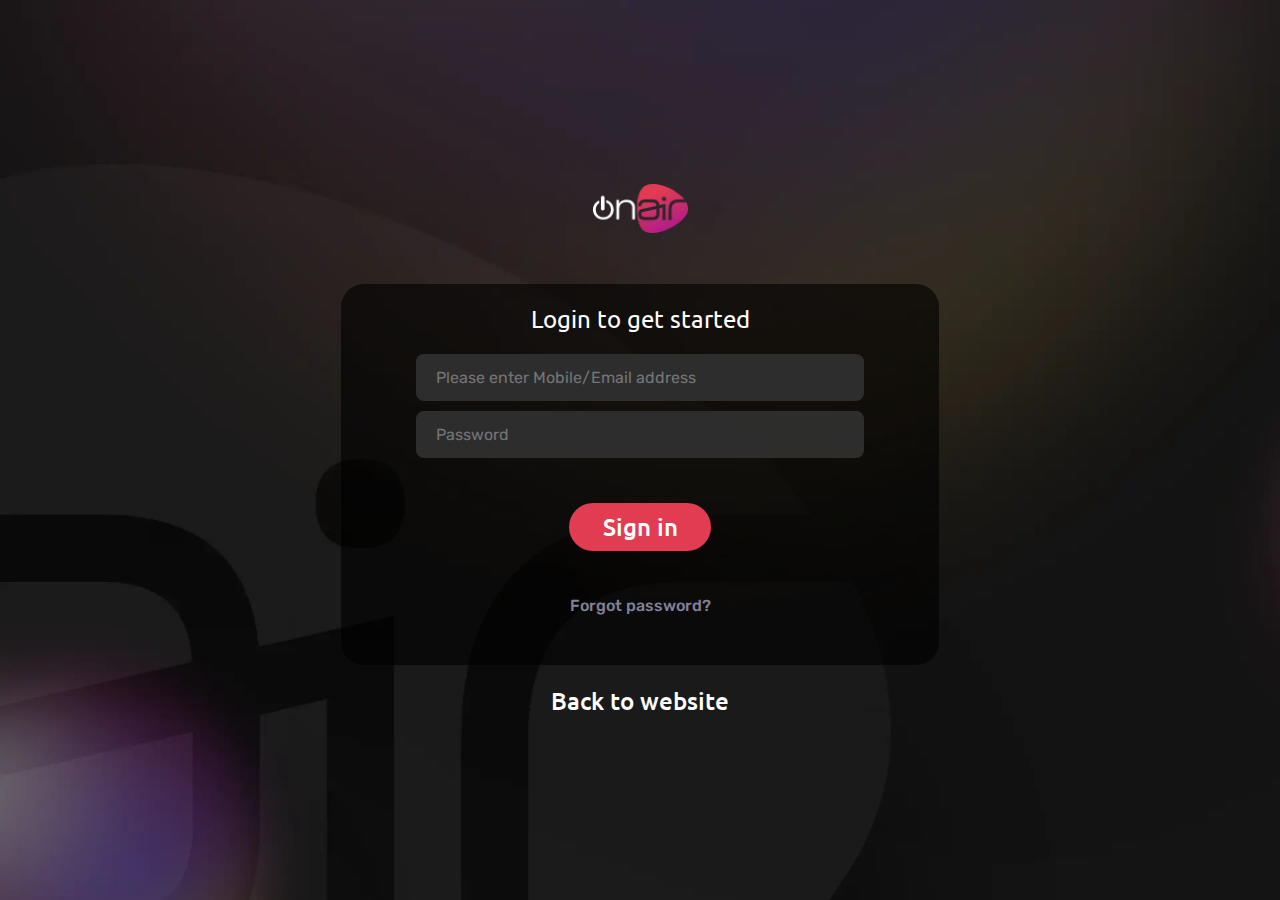
==== tlt-pro/index.html @ 90363955 "Add files via upload" ====
<!DOCTYPE html>
<html lang="en">
<head>
    <meta charset="UTF-8">
    <meta name="viewport" content="width=device-width, initial-scale=1.0">
    <link rel="stylesheet" href="style/style.css">
    <title>Sing In</title>
</head>
<body>
    
    <img src="img/onair-logo.webp" alt="onair" width="95" height="50">

    <form action="" method="post">

        <h1>Login to get started</h1>

        <input type="text" name="login" id="login-input" placeholder="Please enter Mobile/Email address">
        <input type="password" name="password" id="password-input" placeholder="Password">

        <button type="submit">Sign in</button>

        <a href="/">Forgot password?</a>

    </form>

    <a href="/">Back to website</a>

</body>
</html>
---- tlt-pro/style/style.css ----
@import url('https://fonts.googleapis.com/css2?family=Rubik&family=Ubuntu&display=swap');

html{
    height: 100%;
}

body{
    margin: 0;
    height: 100%;
    display: flex;
    flex-direction: column;
    justify-content: center;
    align-items: center;
    background-image: url(../img/bg.webp);
    background-repeat: no-repeat;
    background-size: cover;
    font-family: 'Ubuntu', sans-serif;
    color: #ffffff;
}

form{
    margin: 50px 0 20px 0;
    display: flex;
    align-items: center;
    flex-direction: column;
    padding: 20px 75px 50px 75px;
    background: rgba(0, 0, 0, 0.6);
    border-radius: 23px;
    gap: 10px;
}

h1{
    margin: 0 0 10px 0;
    font-size: 1.5rem;
    font-weight: 400;
}

input{
    padding-left: 20px;
    height: 45px;
    width: 426px;
    background: rgba(49, 49, 49, 0.9);
    border: 0;
    border-radius: 8px;
    font-family: 'Rubik', sans-serif;
    font-size: 1rem;
    color:#757575;
}

button{
    margin: 35px 0;
    width: 142px;
    height: 48px;
    background-color: #E13C52;
    font-family: 'Ubuntu', sans-serif;
    font-size: 1.5rem;
    font-weight: 500;
    color: #ffffff;
    border: 0;
    border-radius: 60px;
    cursor: pointer;
}

form a{
    text-decoration: none;
    font-family: 'Rubik', sans-serif;
    font-size: 1rem;
    color: #838199;
}

a{
    text-decoration: none;
    font-size: 1.5rem;
    font-weight: 500;
    color: #ffffff;
}

@media (max-width:666px) {

    form{
        width: 85%;
        padding: 20px 10px;
    }

    h1, a{
        font-size: 1.25rem;
    }

    input{
        width: 90%;
    }

}

@media (max-width:350px) {

    input{
        font-size: 0.75rem;
    }

    button{
        font-size: 1.25rem;
    }

}
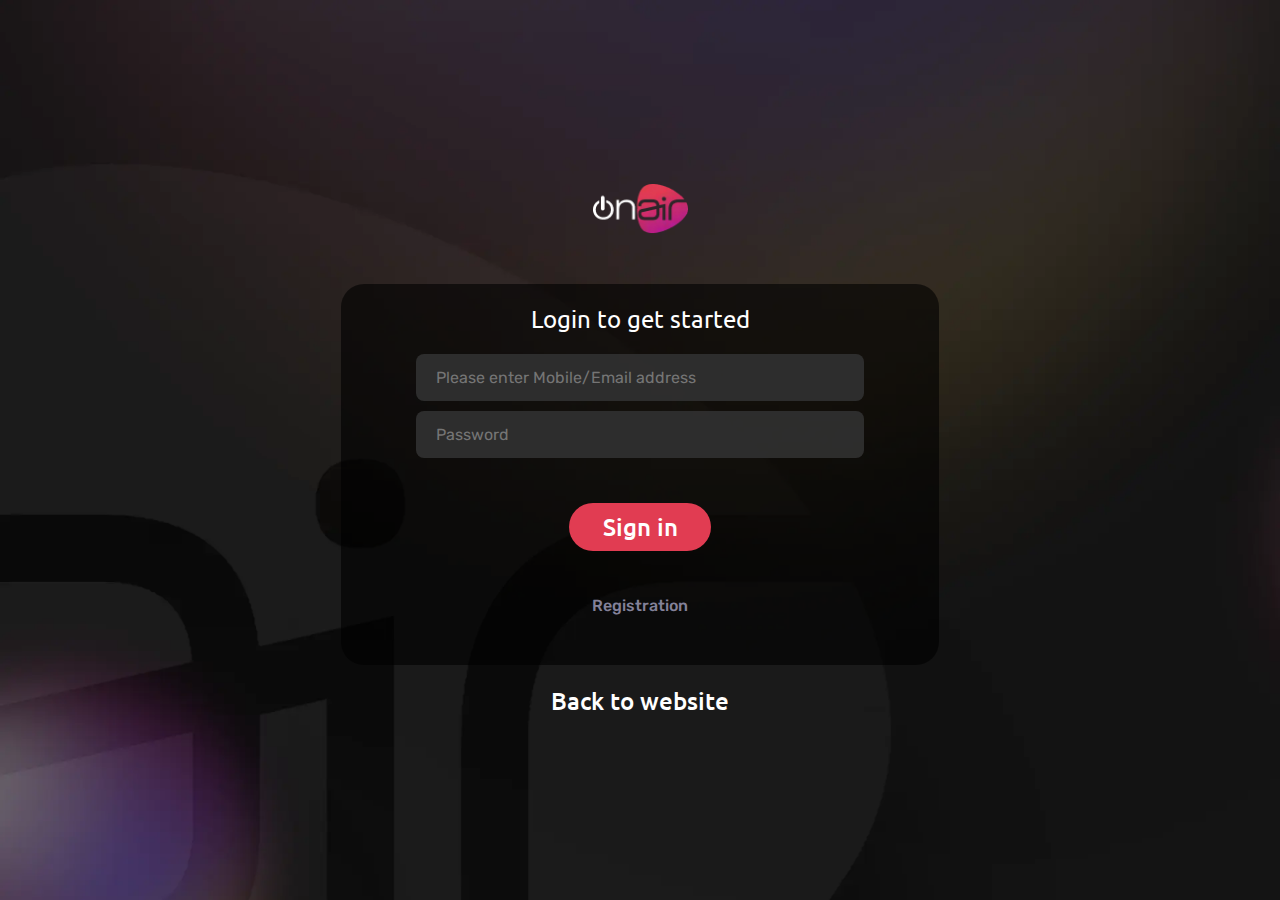
==== commit 20d887d8: "Add files via upload" ====
--- a/tlt-pro/index.html
+++ b/tlt-pro/index.html
@@ -14,16 +14,18 @@
 
         <h1>Login to get started</h1>
 
-        <input type="text" name="login" id="login-input" placeholder="Please enter Mobile/Email address">
-        <input type="password" name="password" id="password-input" placeholder="Password">
+        <input type="text" name="login" id="loginInput" placeholder="Please enter Mobile/Email address" pattern="^((\+7|7|8)+([0-9]){10})$" required>
+        <input type="password" name="password" id="passwordInput" placeholder="Password" minlength="8" required>
 
         <button type="submit">Sign in</button>
 
-        <a href="/">Forgot password?</a>
+        <a href="registration.html">Registration</a>
 
     </form>
 
-    <a href="/">Back to website</a>
+    <a href="#">Back to website</a>
+
+    <script src="javascript/main.js"></script>
 
 </body>
 </html>--- a/tlt-pro/style/style.css
+++ b/tlt-pro/style/style.css
@@ -1,12 +1,9 @@
 @import url('https://fonts.googleapis.com/css2?family=Rubik&family=Ubuntu&display=swap');
-
-html{
-    height: 100%;
-}
 
 body{
     margin: 0;
-    height: 100%;
+    /* height: 100%; */
+    min-height: 100vh;
     display: flex;
     flex-direction: column;
     justify-content: center;
@@ -47,6 +44,12 @@
     color:#757575;
 }
 
+form div{
+    display: flex;
+    align-items: center;
+    gap: 5px;
+}
+
 button{
     margin: 35px 0;
     width: 142px;
@@ -75,6 +78,23 @@
     color: #ffffff;
 }
 
+
+input[type="checkbox"]{
+    width: 19px;
+    height: 19px;
+    background-color: #303030;
+}
+
+label{
+    font-family: 'Rubik', sans-serif;
+    color: #8d8d8d;
+}
+label a{
+    text-decoration: underline;
+    color: #8d8d8d;
+}
+
+
 @media (max-width:666px) {
 
     form{
@@ -90,6 +110,10 @@
         width: 90%;
     }
 
+    label, label a{
+        font-size: 0.75rem;
+    }
+
 }
 
 @media (max-width:350px) {
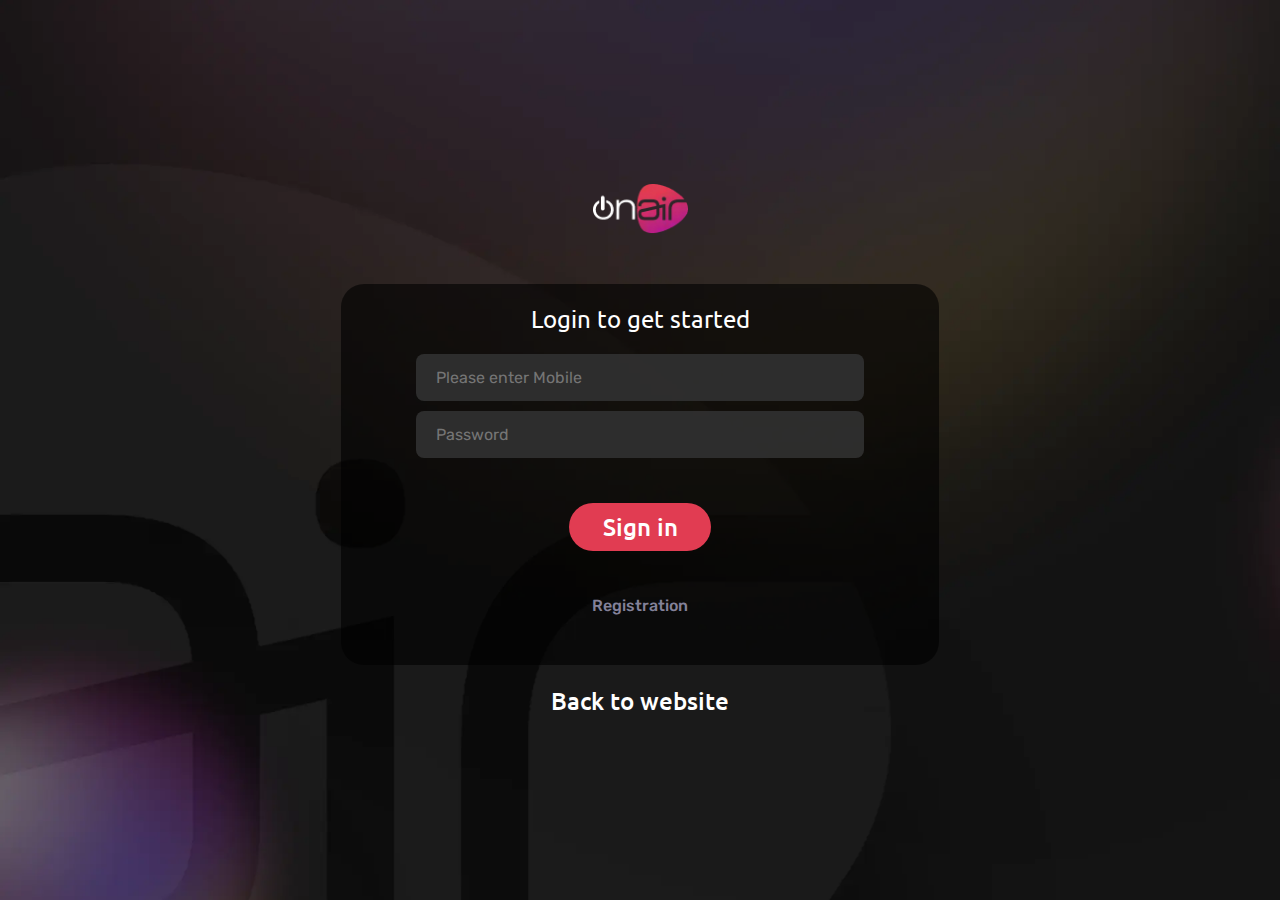
==== commit 8ba5b552: "Add files via upload" ====
--- a/tlt-pro/index.html
+++ b/tlt-pro/index.html
@@ -14,7 +14,7 @@
 
         <h1>Login to get started</h1>
 
-        <input type="text" name="login" id="loginInput" placeholder="Please enter Mobile/Email address" pattern="^((\+7|7|8)+([0-9]){10})$" required>
+        <input type="text" name="login" id="phoneInput" placeholder="Please enter Mobile" pattern="^((\+7|7|8)+([0-9]){10})$" required>
         <input type="password" name="password" id="passwordInput" placeholder="Password" minlength="8" required>
 
         <button type="submit">Sign in</button>
